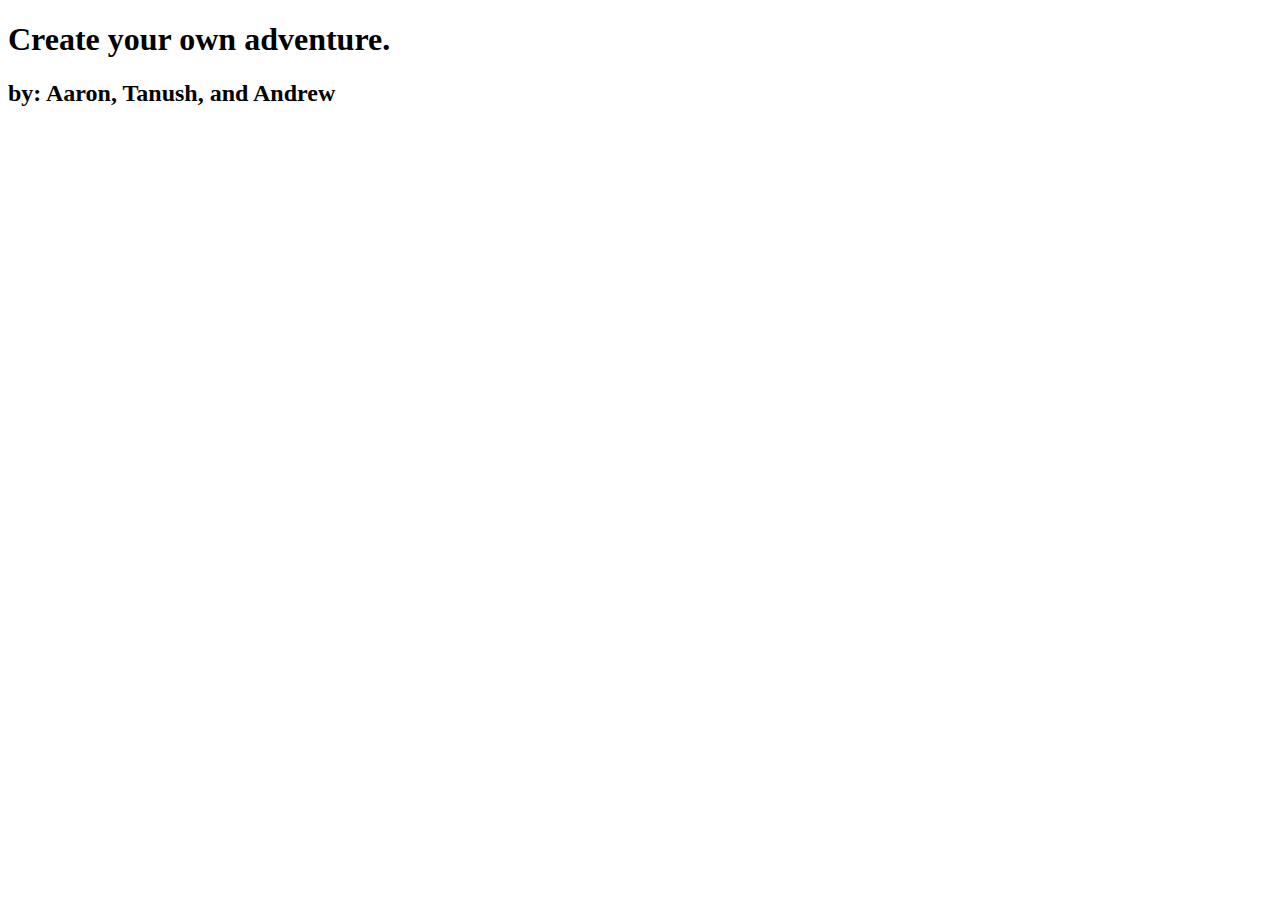
==== index.html @ 5140f238 "add title" ====
<!DOCTYPE html>
<html lang="en">
<head>
    <meta charset="UTF-8">
    <meta name="viewport" content="width=device-width, initial-scale=1.0">
    <title>Document</title>
    <link rel="stylesheet" href="style/styles.css">
</head>
<body>
    <h1>Create your own adventure.</h1>
    <h2>by: Aaron, Tanush, and Andrew</h2>
</body>
</html>
---- style/styles.css ----
﻿
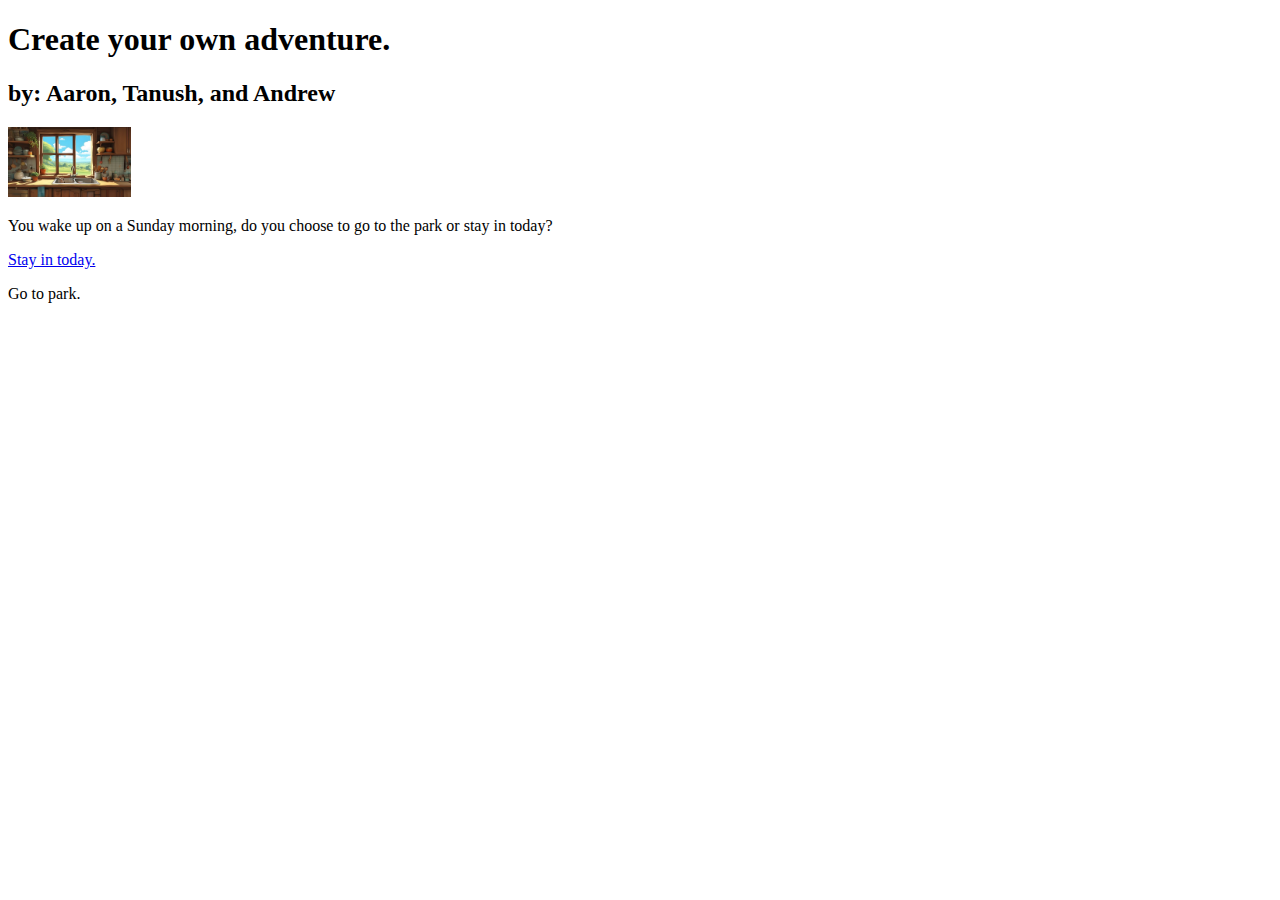
==== commit 5834beaf: "made homepage and link to another page" ====
--- a/index.html
+++ b/index.html
@@ -1,13 +1,20 @@
 <!DOCTYPE html>
 <html lang="en">
-<head>
-    <meta charset="UTF-8">
-    <meta name="viewport" content="width=device-width, initial-scale=1.0">
-    <title>Document</title>
-    <link rel="stylesheet" href="style/styles.css">
-</head>
-<body>
+  <head>
+    <meta charset="UTF-8" />
+    <meta name="viewport" content="width=device-width, initial-scale=1.0" />
+    <title>CYOApageNEUTRAL</title>
+    <link rel="stylesheet" href="style/styles.css" />
+  </head>
+  <body>
     <h1>Create your own adventure.</h1>
     <h2>by: Aaron, Tanush, and Andrew</h2>
-</body>
-</html>+    <img src="./assests/cyoapark.jpg" alt="open window to park" height="70px" />
+    <p>
+      You wake up on a Sunday morning, do you choose to go to the park or stay
+      in today?
+    </p>
+    <a href="http://127.0.0.1:5500/index2.html" target="_blank">Stay in today.</a>
+    <p>Go to park.</p>
+  </body>
+</html>
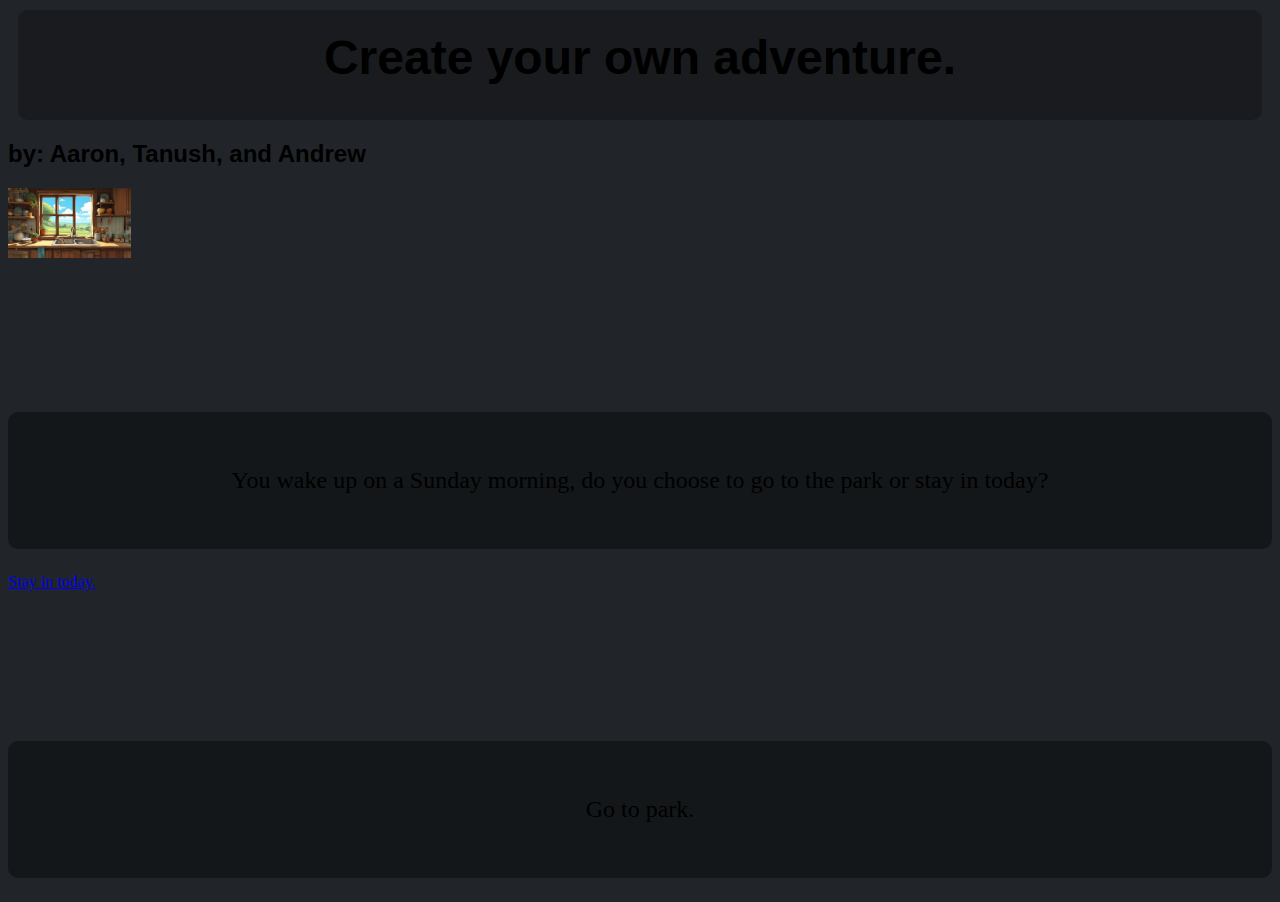
==== commit af4df617: "FINAL NEW NEW" ====
--- a/index.html
+++ b/index.html
@@ -3,7 +3,7 @@
   <head>
     <meta charset="UTF-8" />
     <meta name="viewport" content="width=device-width, initial-scale=1.0" />
-    <title>CYOApageNEUTRAL</title>
+    <title>CYOApageHOME</title>
     <link rel="stylesheet" href="style/styles.css" />
   </head>
   <body>
@@ -14,7 +14,7 @@
       You wake up on a Sunday morning, do you choose to go to the park or stay
       in today?
     </p>
-    <a href="http://127.0.0.1:5500/index2.html" target="_blank">Stay in today.</a>
-    <p>Go to park.</p>
+    <a href="./pages/neutralending.html" target="_blank">Stay in today.</a>
+    <p><a h></a>Go to park.</p>
   </body>
 </html>
--- a/style/styles.css
+++ b/style/styles.css
@@ -1 +1,86 @@
-﻿+﻿/* To Do
+    Add image class
+    make buttons functional
+*/
+body {
+    background-color: rgb(33, 37, 41);
+  
+  }
+  .centerText {
+    display: flex;
+    justify-content: center;
+  }
+  /* ----------------------------Tittle Page ---------------------*/ 
+  h1 {
+    font-size: 3rem;
+    display: flex;
+    justify-content: center;
+    padding: 20px;
+    margin: 10px;
+    height: 70px;
+    background-color: rgba(7, 7, 7, 0.301);
+    font-family: Arial, Helvetica, sans-serif;
+    border-radius: 10px;
+  }
+  h2 {
+    font-family: "Lucida Sans", "Lucida Sans Regular", "Lucida Grande",
+      "Lucida Sans Unicode", Geneva, Verdana, sans-serif;
+  }
+  
+  .centerButton {
+    display: flex;
+    justify-content: center;
+    align-items: center;
+    height: 100vh;
+  }
+  .startGameButton { 
+    font-size: 1.5rem;
+    text-align: center;
+    padding: 50px;
+    background-color: rgba(0, 0, 0, 0.37);
+    border-radius: 10px;
+  }
+  /* -------------------------- Game buttons and text Page --------------------*/
+  .buttonOptions {
+    font-size: 1.5rem;
+    text-align: center;
+    padding: 40px;
+    background-color: rgba(0, 0, 0, 0.37);
+    border-radius: 10px;
+  }
+  #buttonContainer {
+      display: flex;
+      margin-top: 425px;
+      justify-content: space-around;
+  }
+  /* Story Text */
+  p {  
+    display: flex;
+    justify-content: center;
+    font-size: 1.5rem;
+    padding: 55px;
+    margin-top: 150px;
+    text-align: center;
+    background-color: rgba(0, 0, 0, 0.37);
+    border-radius: 10px;
+  }
+  /* ------------------------------- End Screen ------------------------------*/
+  .replayButtonContainer {
+      display: flex;
+      justify-content: end;
+      align-items: center;
+    }
+    .replayButton { 
+      font-size: 1.5rem;
+      text-align: center;
+      padding: 20px;
+      margin-right:  300px;
+      background-color: rgba(0, 0, 0, 0.37);
+      border-radius: 10px;
+    }
+  
+  
+  
+  
+  
+  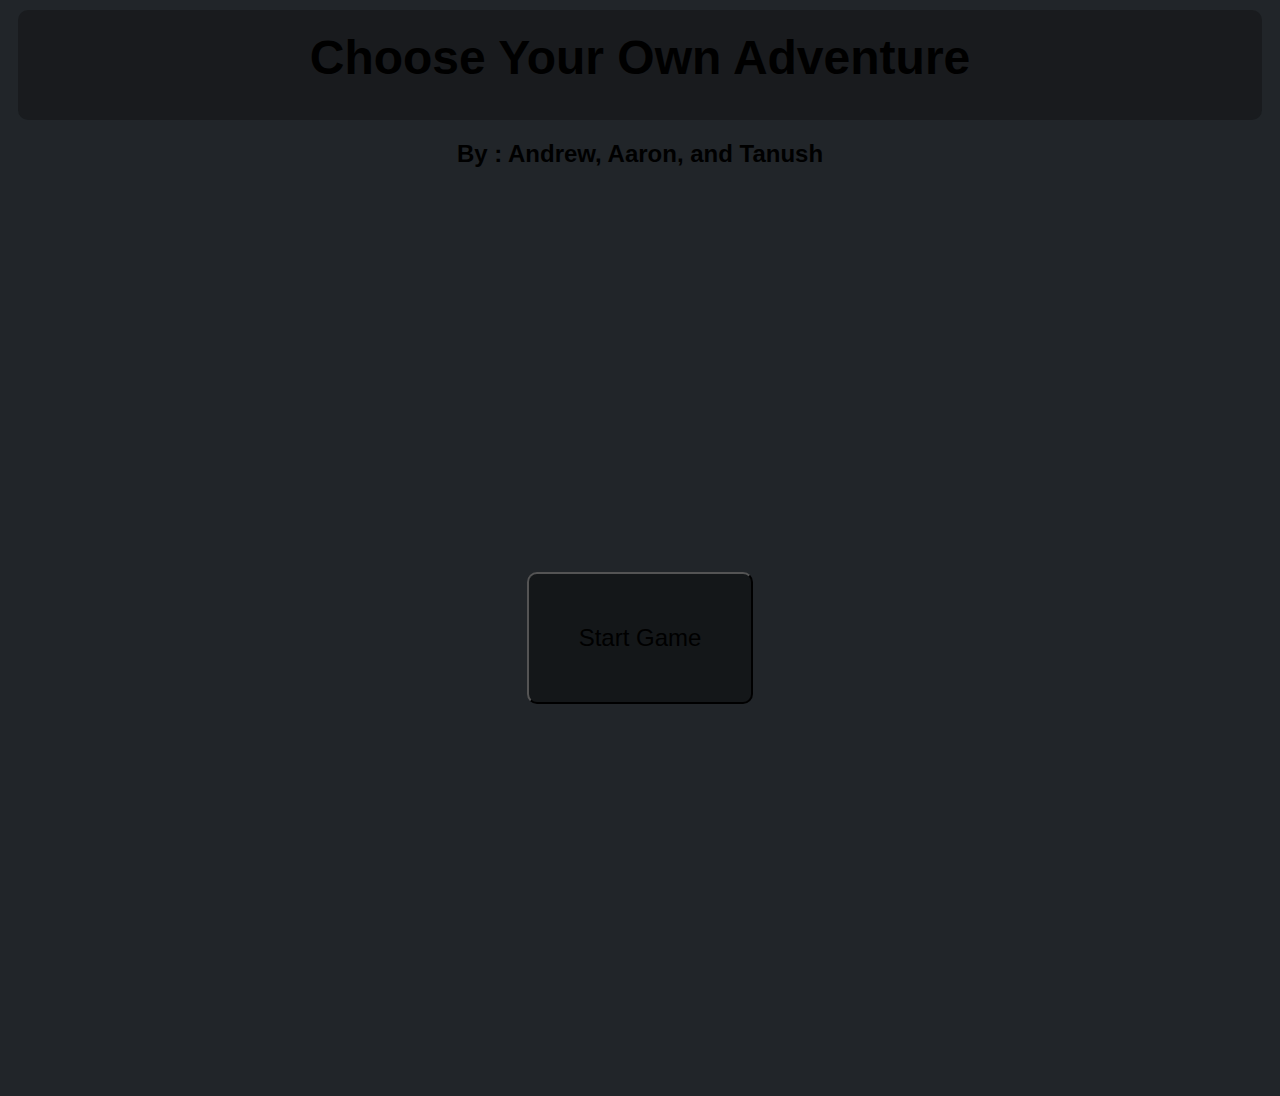
==== commit b41eacda: "Test 1" ====
--- a/index.html
+++ b/index.html
@@ -7,14 +7,21 @@
     <link rel="stylesheet" href="style/styles.css" />
   </head>
   <body>
-    <h1>Create your own adventure.</h1>
+    <h1> Choose Your Own Adventure </h1> 
+    <h2 class="centerText"> By : Andrew, Aaron, and Tanush</h2>
+    <div class="centerButton">
+        <button class="startGameButton">Start Game</button>
+    </div>
+
+
+    <!-- <h1>Create your own adventure.</h1>
     <h2>by: Aaron, Tanush, and Andrew</h2>
     <img src="./assests/cyoapark.jpg" alt="open window to park" height="70px" />
     <p>
       You wake up on a Sunday morning, do you choose to go to the park or stay
       in today?
     </p>
-    <a href="./pages/neutralending.html" target="_blank">Stay in today.</a>
-    <p><a h></a>Go to park.</p>
+    <a href="http://127.0.0.1:5500/index2.html" target="_blank">Stay in today.</a>
+    <p>Go to park.</p> -->
   </body>
 </html>
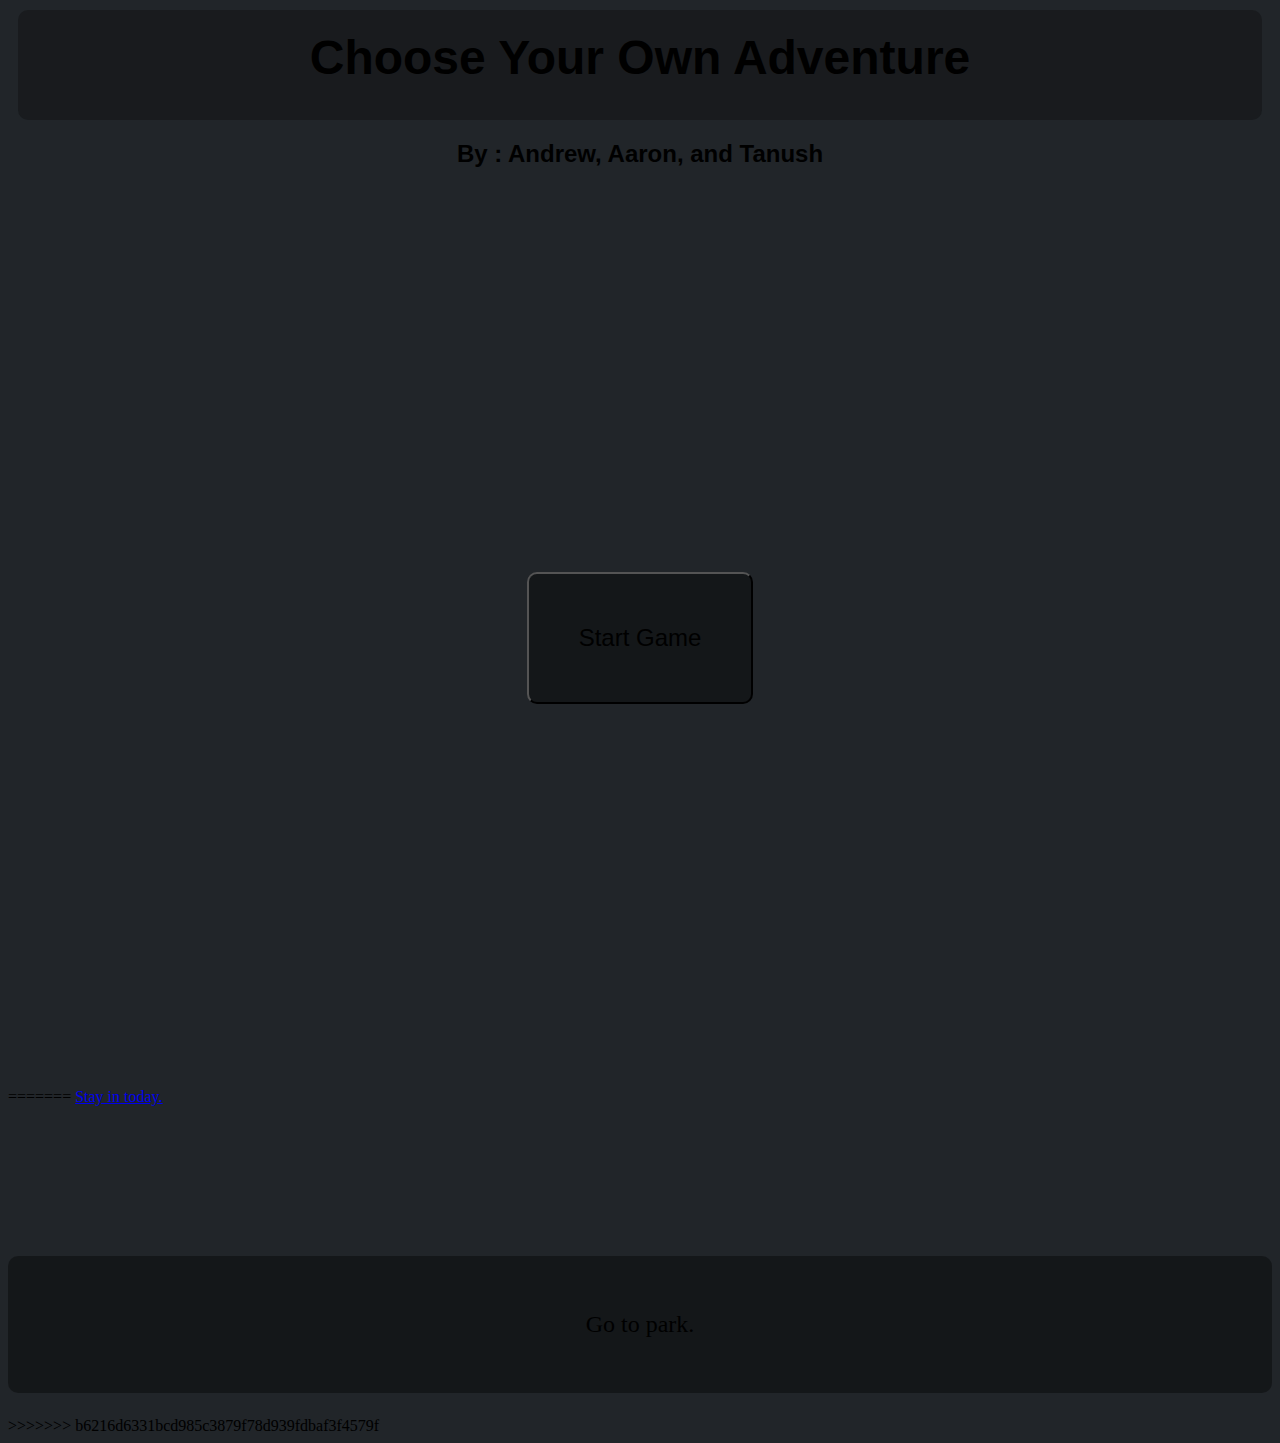
==== commit 42c6d223: "test 2" ====
--- a/index.html
+++ b/index.html
@@ -21,7 +21,12 @@
       You wake up on a Sunday morning, do you choose to go to the park or stay
       in today?
     </p>
+<<<<<<< HEAD
     <a href="http://127.0.0.1:5500/index2.html" target="_blank">Stay in today.</a>
     <p>Go to park.</p> -->
+=======
+    <a href="./pages/neutralending.html" target="_blank">Stay in today.</a>
+    <p><a h></a>Go to park.</p>
+>>>>>>> b6216d6331bcd985c3879f78d939fdbaf3f4579f
   </body>
 </html>
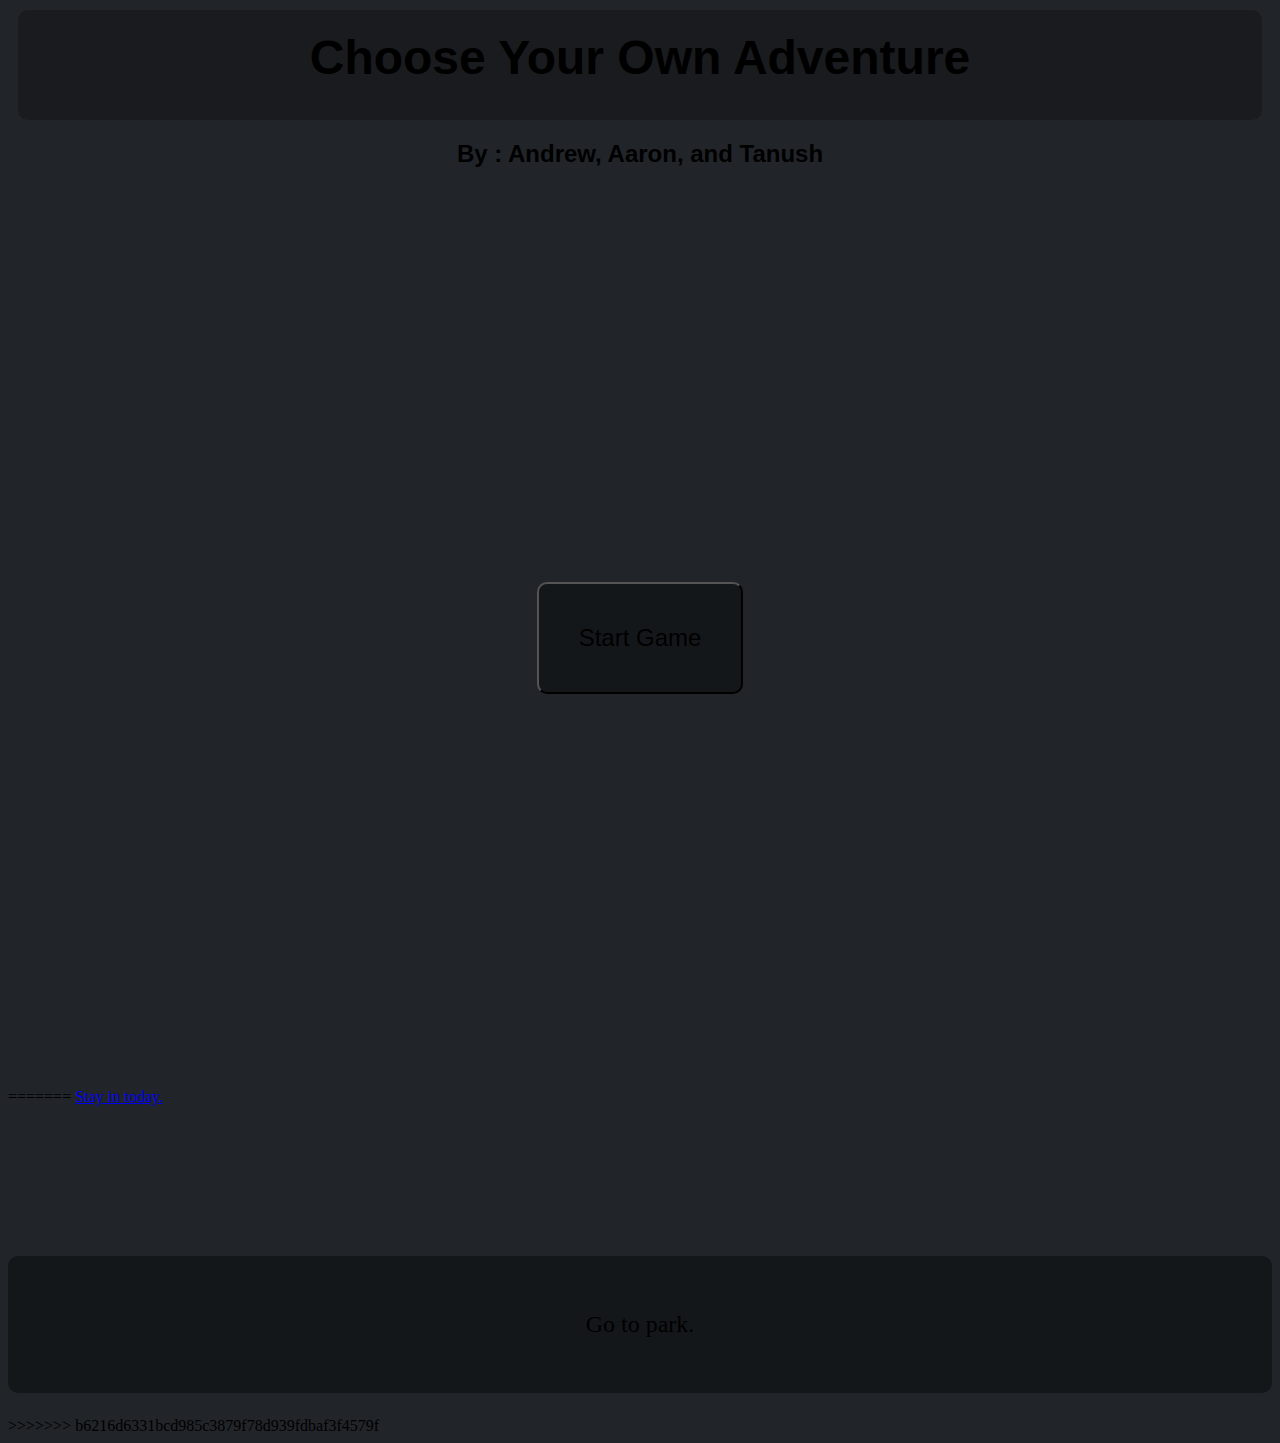
==== commit 12b0a274: "added last page" ====
--- a/index.html
+++ b/index.html
@@ -10,7 +10,9 @@
     <h1> Choose Your Own Adventure </h1> 
     <h2 class="centerText"> By : Andrew, Aaron, and Tanush</h2>
     <div class="centerButton">
-        <button class="startGameButton">Start Game</button>
+      <a href="./pages/Rparkorchill.html"
+      ><button class="buttonOptions">Start Game</button></a
+    >
     </div>
 
 
--- a/style/styles.css
+++ b/style/styles.css
@@ -51,7 +51,7 @@
   #buttonContainer {
       display: flex;
       margin-top: 425px;
-      justify-content: space-around;
+      justify-content: space-evenly;
   }
   /* Story Text */
   p {  
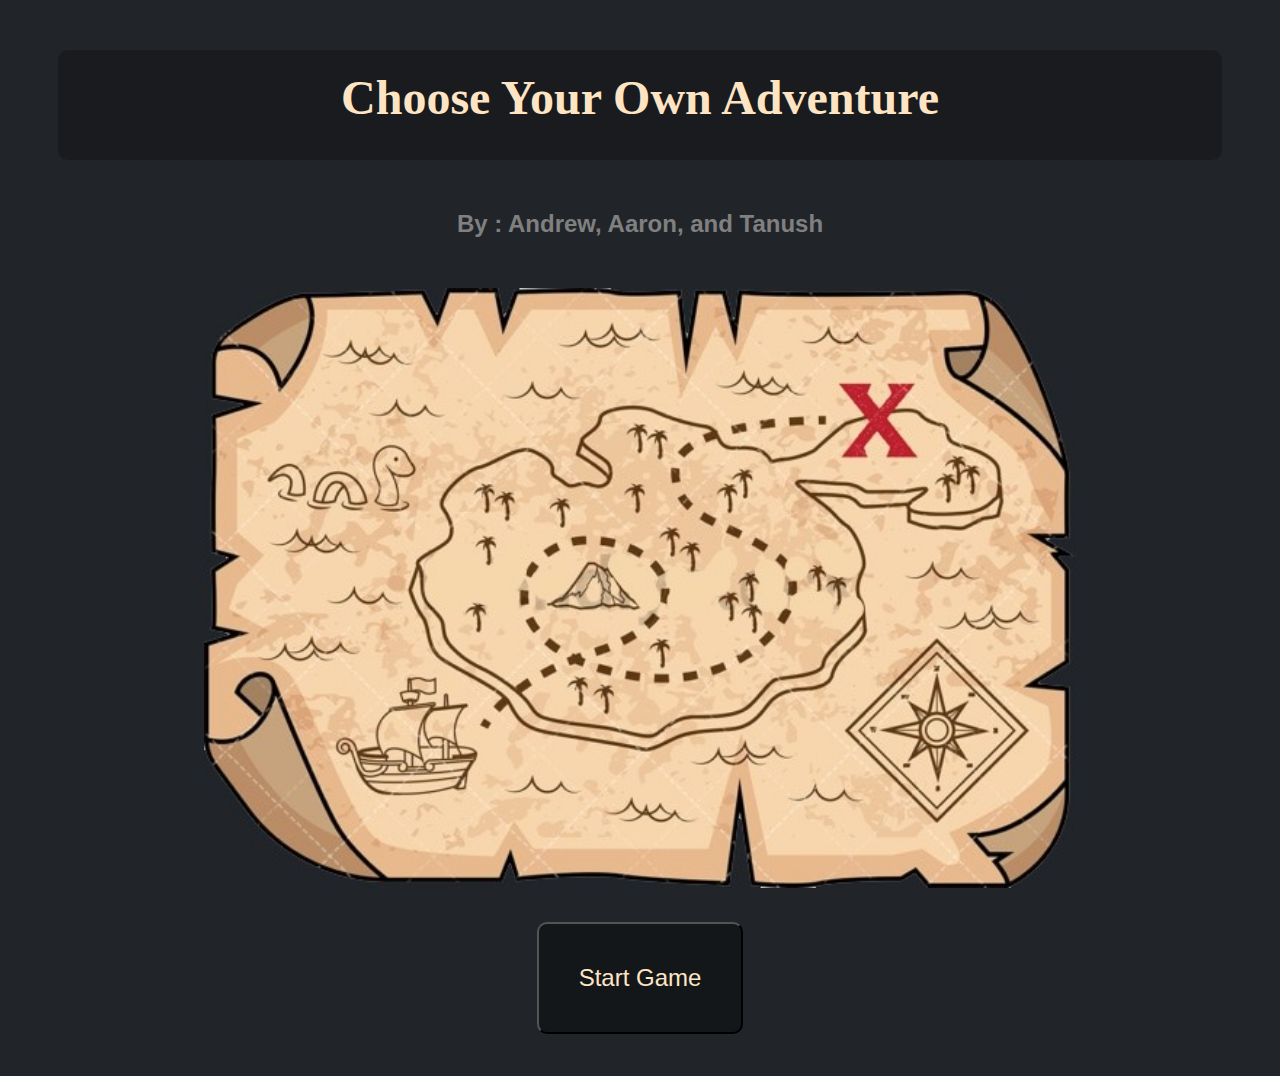
==== commit 1c004906: "more formatting" ====
--- a/index.html
+++ b/index.html
@@ -9,26 +9,15 @@
   <body>
     <h1> Choose Your Own Adventure </h1> 
     <h2 class="centerText"> By : Andrew, Aaron, and Tanush</h2>
+
+    <div class="imageformat">
+      <img src="/assests/7-treasure-map-cartoon-clipart-600x413.jpg" alt="tresure map" height="600px">
+    </div>
+
     <div class="centerButton">
       <a href="./pages/Rparkorchill.html"
       ><button class="buttonOptions">Start Game</button></a
     >
     </div>
-
-
-    <!-- <h1>Create your own adventure.</h1>
-    <h2>by: Aaron, Tanush, and Andrew</h2>
-    <img src="./assests/cyoapark.jpg" alt="open window to park" height="70px" />
-    <p>
-      You wake up on a Sunday morning, do you choose to go to the park or stay
-      in today?
-    </p>
-<<<<<<< HEAD
-    <a href="http://127.0.0.1:5500/index2.html" target="_blank">Stay in today.</a>
-    <p>Go to park.</p> -->
-=======
-    <a href="./pages/neutralending.html" target="_blank">Stay in today.</a>
-    <p><a h></a>Go to park.</p>
->>>>>>> b6216d6331bcd985c3879f78d939fdbaf3f4579f
   </body>
 </html>
--- a/style/styles.css
+++ b/style/styles.css
@@ -2,6 +2,7 @@
     Add image class
     make buttons functional
 */
+
 body {
     background-color: rgb(33, 37, 41);
   
@@ -14,73 +15,79 @@
   h1 {
     font-size: 3rem;
     display: flex;
-    justify-content: center;
-    padding: 20px;
-    margin: 10px;
-    height: 70px;
-    background-color: rgba(7, 7, 7, 0.301);
-    font-family: Arial, Helvetica, sans-serif;
-    border-radius: 10px;
-  }
-  h2 {
-    font-family: "Lucida Sans", "Lucida Sans Regular", "Lucida Grande",
-      "Lucida Sans Unicode", Geneva, Verdana, sans-serif;
-  }
-  
-  .centerButton {
+  justify-content: center;
+  padding: 20px;
+  margin: 50px;
+  height: 70px;
+  background-color: rgba(7, 7, 7, 0.301);
+  border-radius: 10px;
+  color: bisque;
+}
+h2 {
+  font-family: "Lucida Sans", "Lucida Sans Regular", "Lucida Grande",
+    "Lucida Sans Unicode", Geneva, Verdana, sans-serif;
     display: flex;
     justify-content: center;
-    align-items: center;
-    height: 100vh;
-  }
-  .startGameButton { 
-    font-size: 1.5rem;
-    text-align: center;
-    padding: 50px;
-    background-color: rgba(0, 0, 0, 0.37);
-    border-radius: 10px;
-  }
-  /* -------------------------- Game buttons and text Page --------------------*/
-  .buttonOptions {
-    font-size: 1.5rem;
-    text-align: center;
-    padding: 40px;
-    background-color: rgba(0, 0, 0, 0.37);
-    border-radius: 10px;
-  }
-  #buttonContainer {
-      display: flex;
-      margin-top: 425px;
-      justify-content: space-evenly;
-  }
-  /* Story Text */
-  p {  
-    display: flex;
-    justify-content: center;
-    font-size: 1.5rem;
-    padding: 55px;
-    margin-top: 150px;
-    text-align: center;
-    background-color: rgba(0, 0, 0, 0.37);
-    border-radius: 10px;
-  }
-  /* ------------------------------- End Screen ------------------------------*/
-  .replayButtonContainer {
-      display: flex;
-      justify-content: end;
-      align-items: center;
-    }
-    .replayButton { 
-      font-size: 1.5rem;
-      text-align: center;
-      padding: 20px;
-      margin-right:  300px;
-      background-color: rgba(0, 0, 0, 0.37);
-      border-radius: 10px;
-    }
-  
-  
-  
-  
-  
-  +    color: grey;
+}
+
+.centerButton {
+  display: flex;
+  justify-content: center;
+  align-items: center;
+  height: 20vh;
+}
+.startGameButton {
+  font-size: 1.5rem;
+  text-align: center;
+  padding: 10px;
+  background-color: rgba(0, 0, 0, 0.37);
+  border-radius: 10px;
+}
+/* -------------------------- Game buttons and text Page --------------------*/
+.buttonOptions {
+  font-size: 1.5rem;
+  text-align: center;
+  padding: 40px;
+  background-color: rgba(0, 0, 0, 0.37);
+  border-radius: 10px;
+  color: bisque;
+}
+#buttonContainer {
+  display: flex;
+  margin-top: 40px;
+  justify-content: space-evenly;
+}
+/* Story Text */
+p {
+  display: flex;
+  justify-content: center;
+  font-family: 'Lucida Sans', 'Lucida Sans Regular', 'Lucida Grande', 'Lucida Sans Unicode', Geneva, Verdana, sans-serif;
+  font-size: 2rem;
+  padding: 55px;
+  margin-top: 50px;
+  text-align: center;
+  background-color: rgba(0, 0, 0, 0.37);
+  border-radius: 10px;
+  color: bisque;
+}
+/* ------------------------------- End Screen ------------------------------*/
+.replayButtonContainer {
+  display: flex;
+  justify-content: end;
+  align-items: center;
+}
+.replayButton {
+  font-size: 1.5rem;
+  text-align: center;
+  padding: 20px;
+  margin-right: 300px;
+  background-color: rgba(0, 0, 0, 0.37);
+  border-radius: 10px;
+}
+
+.imageformat {
+  display: flex;
+  justify-content: center;
+  margin-top: 50px;
+}
